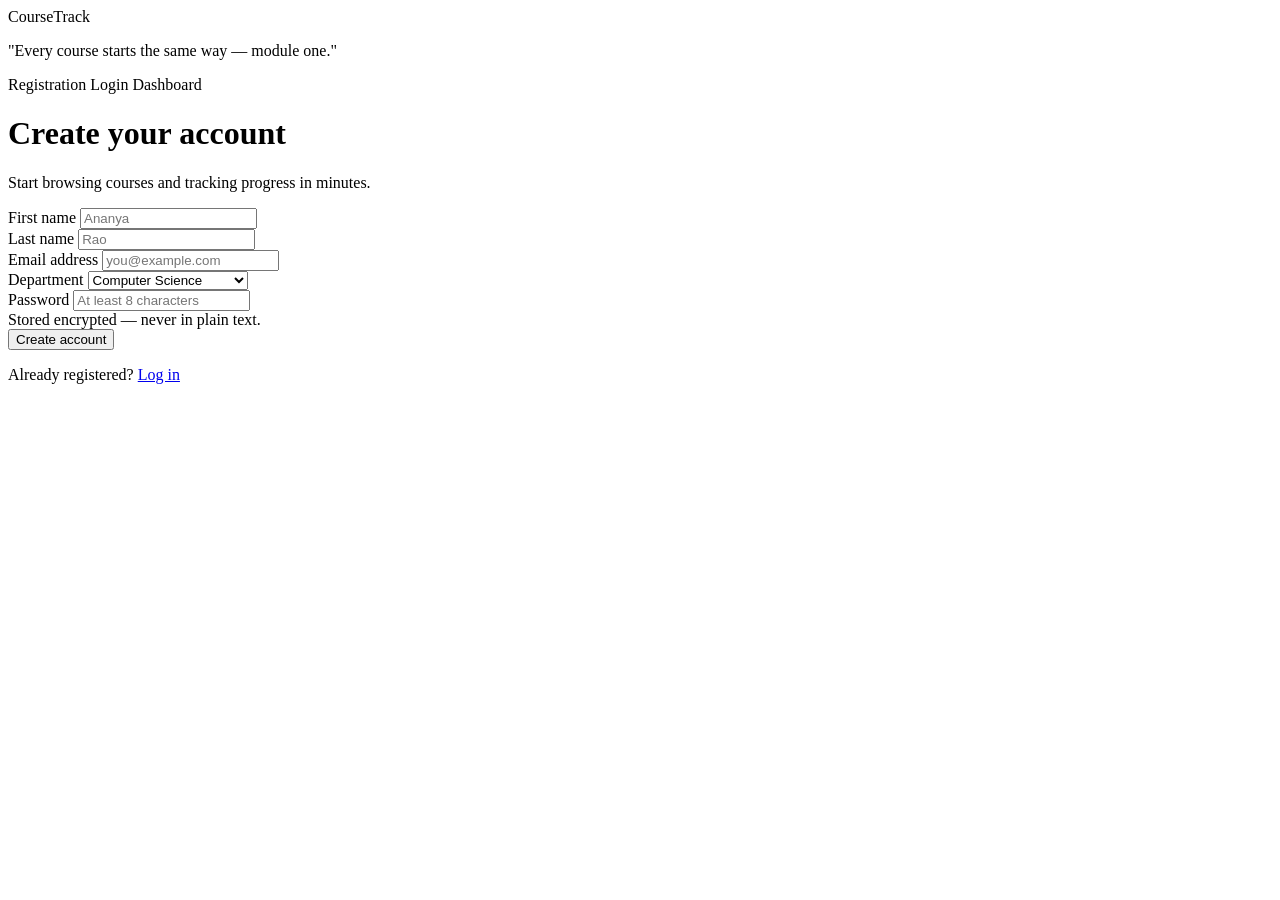
==== register.html @ 97747bc8 "Add files via upload" ====
<!DOCTYPE html>
<html lang="en">
<head>
<meta charset="UTF-8">
<meta name="viewport" content="width=device-width, initial-scale=1.0">
<title>Create account — CourseTrack</title>
<link rel="stylesheet" href="css/style.css">
</head>
<body>

  <div class="auth-shell">

    <div class="auth-visual">
      <div class="brand">Course<span style="color:var(--amber)">Track</span></div>
      <div>
        <p class="quote">"Every course starts the same way — <span>module one</span>."</p>
      </div>
      <div class="spine">
        <a class="active">Registration</a>
        <a>Login</a>
        <a>Dashboard</a>
      </div>
    </div>

    <div class="auth-form-wrap">
      <form class="auth-form" onsubmit="return false;">
        <h1>Create your account</h1>
        <p class="sub">Start browsing courses and tracking progress in minutes.</p>

        <div class="row-2">
          <div class="field">
            <label for="fname">First name</label>
            <input type="text" id="fname" name="fname" placeholder="Ananya" required>
          </div>
          <div class="field">
            <label for="lname">Last name</label>
            <input type="text" id="lname" name="lname" placeholder="Rao" required>
          </div>
        </div>

        <div class="field">
          <label for="email">Email address</label>
          <input type="email" id="email" name="email" placeholder="you@example.com" required>
        </div>

        <div class="field">
          <label for="dept">Department</label>
          <select id="dept" name="dept">
            <option>Computer Science</option>
            <option>Information Technology</option>
            <option>Electronics</option>
            <option>Mechanical</option>
            <option>Other</option>
          </select>
        </div>

        <div class="field">
          <label for="password">Password</label>
          <input type="password" id="password" name="password" placeholder="At least 8 characters" required>
          <div class="hint">Stored encrypted — never in plain text.</div>
        </div>

        <button type="submit" class="btn btn-primary btn-block">Create account</button>

        <p class="auth-alt">Already registered? <a href="login.html">Log in</a></p>
      </form>
    </div>

  </div>

</body>
</html>
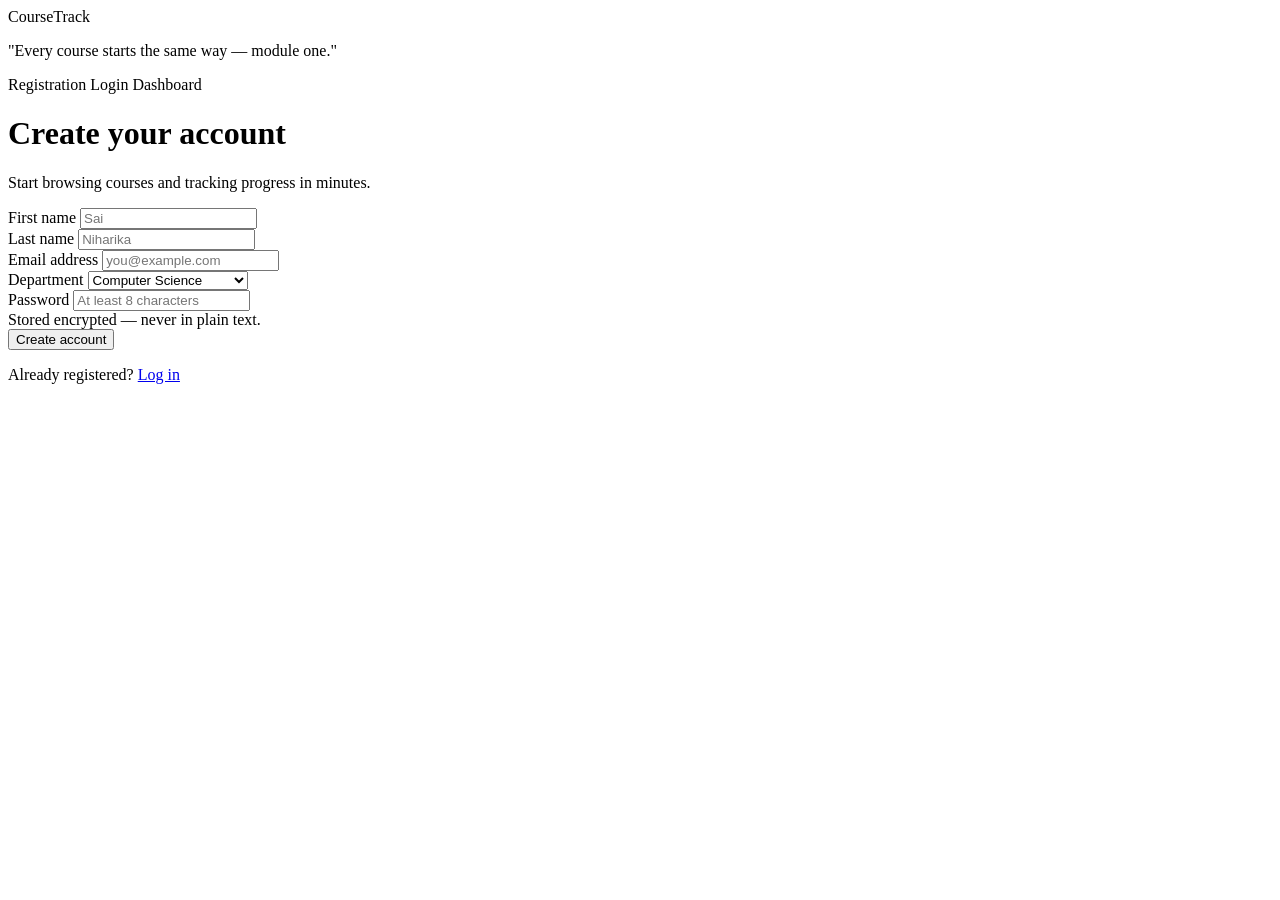
==== commit ebb1527c: "Update register.html" ====
--- a/register.html
+++ b/register.html
@@ -30,11 +30,11 @@
         <div class="row-2">
           <div class="field">
             <label for="fname">First name</label>
-            <input type="text" id="fname" name="fname" placeholder="Ananya" required>
+            <input type="text" id="fname" name="fname" placeholder="Sai" required>
           </div>
           <div class="field">
             <label for="lname">Last name</label>
-            <input type="text" id="lname" name="lname" placeholder="Rao" required>
+            <input type="text" id="lname" name="lname" placeholder="Niharika" required>
           </div>
         </div>
 
